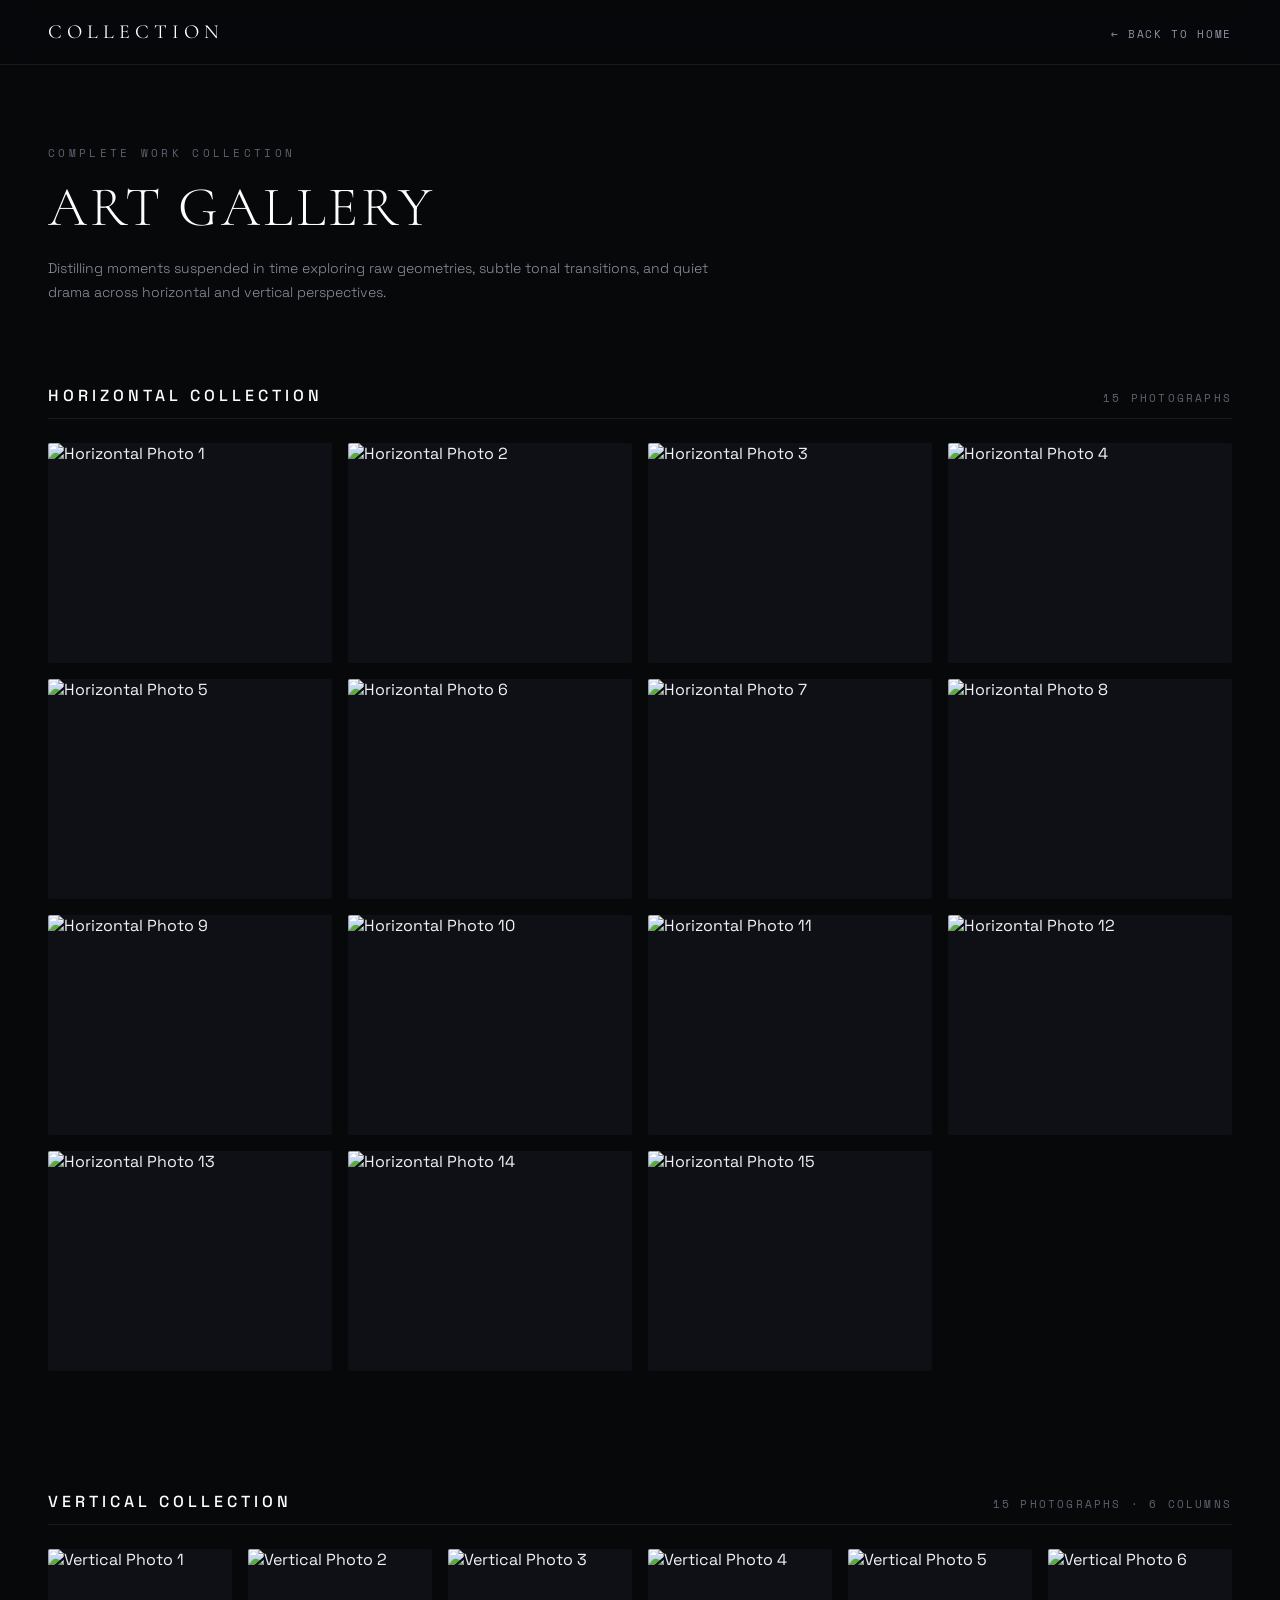
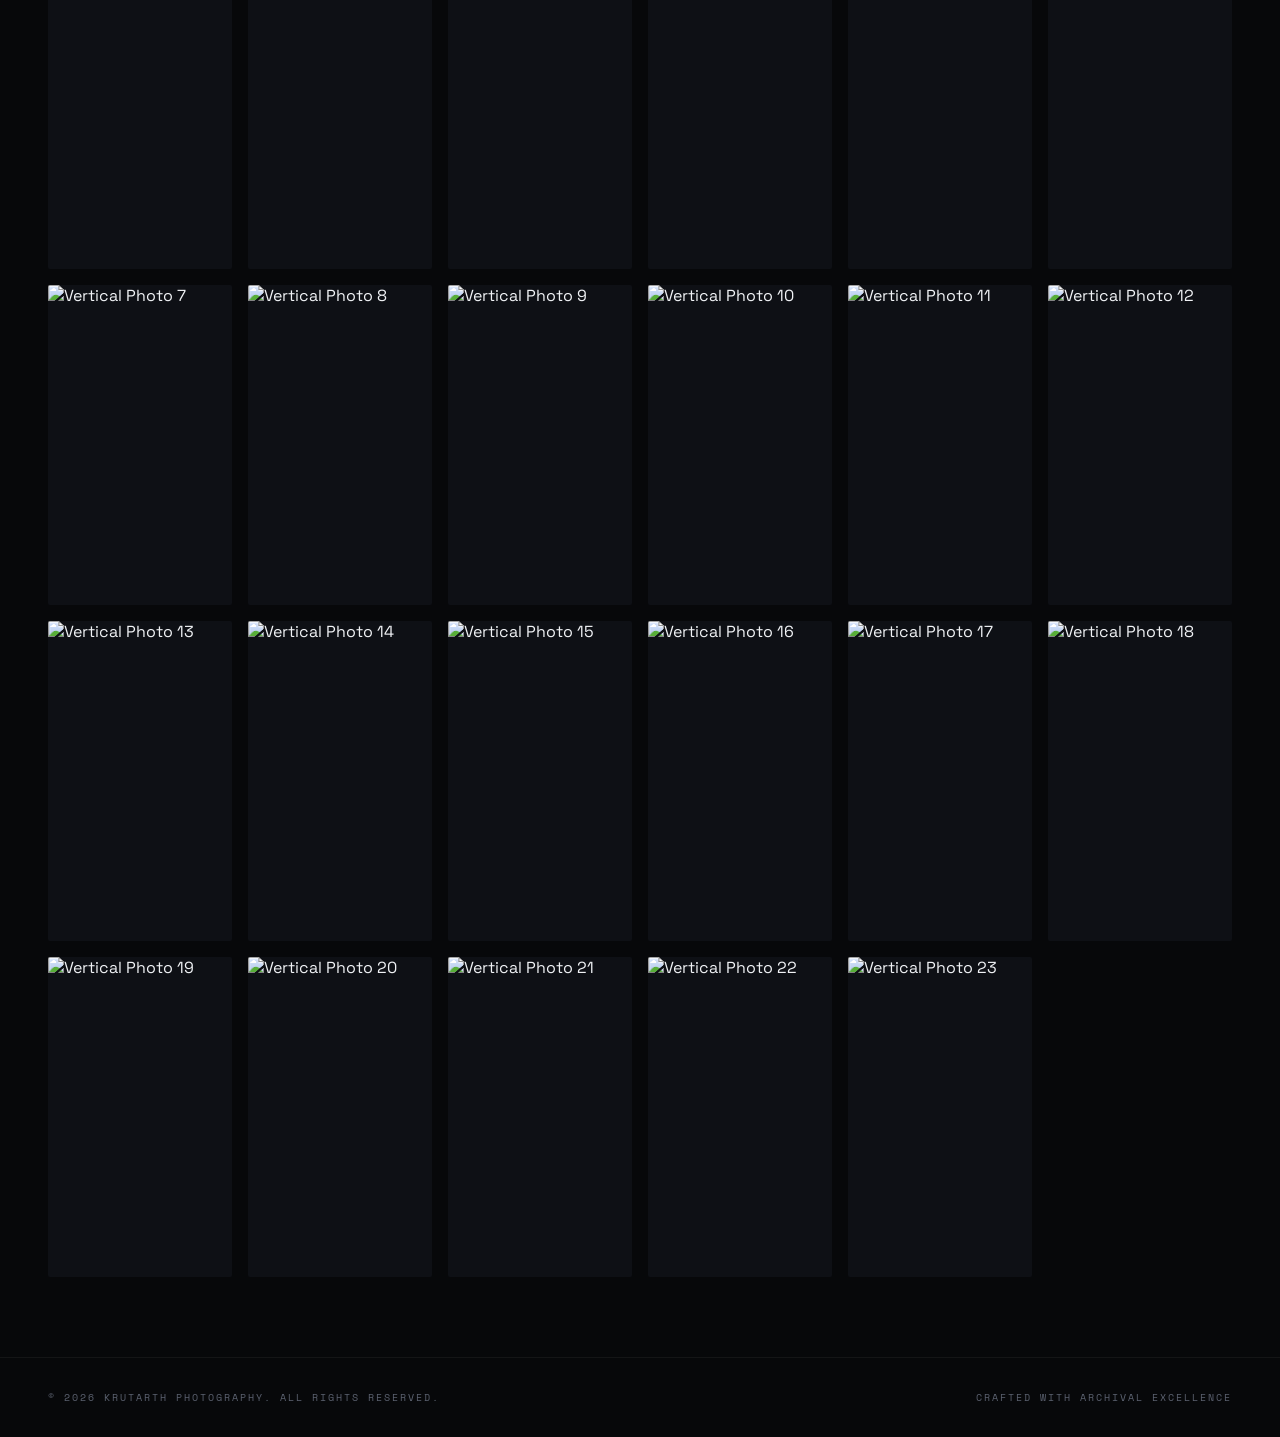
==== art-gallery.html @ e2393160 "Add files via upload" ====
<!DOCTYPE html>
<html lang="en">
<head>
  <meta charset="UTF-8" />
  <meta name="viewport" content="width=device-width, initial-scale=1.0" />
  <title>Art Gallery</title>
  <meta name="description" content="Complete fine art photography collection by Krutarth." />
  
  <!-- Google Fonts -->
  <link rel="preconnect" href="https://fonts.googleapis.com" />
  <link rel="preconnect" href="https://fonts.gstatic.com" crossorigin />
  <link href="https://fonts.googleapis.com/css2?family=Cormorant+Garamond:ital,wght@0,300;0,400;0,500;0,600;1,400;1,600&family=Space+Grotesk:wght@300;400;500;600&family=Space+Mono:wght@400;700&display=swap" rel="stylesheet" />
  
  <!-- Stylesheet -->
  <link rel="stylesheet" href="style.css" />
</head>
<body class="gallery-page-body">

  <!-- TOP NAVIGATION HEADER -->
  <header class="navbar">
    <div class="navbar-container">
      <a href="index.html" class="nav-brand">COLLECTION</a>
      <nav class="nav-links">
        <a href="index.html" class="nav-link">&larr; Back to Home</a>
      </nav>
    </div>
  </header>

  <!-- PAGE HEADER -->
  <section class="page-header">
    <div class="page-header-container">
      <span class="page-header-subtitle">COMPLETE WORK COLLECTION</span>
      <h1 class="page-header-title">ART GALLERY</h1>
      <p class="page-header-desc">
        Distilling moments suspended in time exploring raw geometries, subtle tonal transitions, and quiet drama across horizontal and vertical perspectives.
      </p>
    </div>
  </section>

  <!-- SECTION 1: HORIZONTAL COLLECTION (4 PER ROW) -->
  <section class="collection-section">
    <div class="collection-container">
      <div class="collection-header">
        <h2 class="collection-title">HORIZONTAL COLLECTION</h2>
        <span class="collection-count">15 PHOTOGRAPHS</span>
      </div>

      <div class="grid-4-col">
        <div class="gallery-item item-horizontal">
          <img src="Vertical/LrC-02659-2.jpg" alt="Horizontal Photo 1" class="gallery-img" loading="lazy" />
          <div class="gallery-item-overlay">
            <span class="gallery-caption">Misty Mountains</span>
          </div>
        </div>

        <div class="gallery-item item-horizontal">
          <img src="Vertical/DSC00197.jpg" alt="Horizontal Photo 2" class="gallery-img" loading="lazy" />
          <div class="gallery-item-overlay">
            <span class="gallery-caption">Coastal Ferry</span>
          </div>
        </div>

        <div class="gallery-item item-horizontal">
          <img src="Vertical/DSC00203.jpg" alt="Horizontal Photo 3" class="gallery-img" loading="lazy" />
          <div class="gallery-item-overlay">
            <span class="gallery-caption">Tropical Shore</span>
          </div>
        </div>

        <div class="gallery-item item-horizontal">
          <img src="Vertical/DSC00234-2.jpg" alt="Horizontal Photo 4" class="gallery-img" loading="lazy" />
          <div class="gallery-item-overlay">
            <span class="gallery-caption">Dainty Deer</span>
          </div>
        </div>

        <div class="gallery-item item-horizontal">
          <img src="Vertical/LrC-02354.jpg" alt="Horizontal Photo 5" class="gallery-img" loading="lazy" />
          <div class="gallery-item-overlay">
            <span class="gallery-caption">Coastal Breakwater</span>
          </div>
        </div>

        <div class="gallery-item item-horizontal">
          <img src="Vertical/DSC01930.jpg" alt="Horizontal Photo 6" class="gallery-img" loading="lazy" />
          <div class="gallery-item-overlay">
            <span class="gallery-caption">Pink Gerbera</span>
          </div>
        </div>

        <div class="gallery-item item-horizontal">
          <img src="Vertical/DSC02023.jpg" alt="Horizontal Photo 7" class="gallery-img" loading="lazy" />
          <div class="gallery-item-overlay">
            <span class="gallery-caption">Dragonfly</span>
          </div>
        </div>

        <div class="gallery-item item-horizontal">
          <img src="Vertical/DSC02092.jpg" alt="Horizontal Photo 8" class="gallery-img" loading="lazy" />
          <div class="gallery-item-overlay">
            <span class="gallery-caption">Shaded Pathway</span>
          </div>
        </div>

        <div class="gallery-item item-horizontal">
          <img src="Vertical/DSC00196.jpg" alt="Horizontal Photo 9" class="gallery-img" loading="lazy" />
          <div class="gallery-item-overlay">
            <span class="gallery-caption">Seaways</span>
          </div>
        </div>

        <div class="gallery-item item-horizontal">
          <img src="Vertical/DSC00303.jpg" alt="Horizontal Photo 10" class="gallery-img" loading="lazy" />
          <div class="gallery-item-overlay">
            <span class="gallery-caption">Rocky Surf</span>
          </div>
        </div>

        <div class="gallery-item item-horizontal">
          <img src="Vertical/LrC-02581 (1).jpg" alt="Horizontal Photo 11" class="gallery-img" loading="lazy" />
          <div class="gallery-item-overlay">
            <span class="gallery-caption">Knight</span>
          </div>
        </div>

        <div class="gallery-item item-horizontal">
          <img src="Vertical/Photo_3_Nature's Touch.jpg" alt="Horizontal Photo 12" class="gallery-img" loading="lazy" />
          <div class="gallery-item-overlay">
            <span class="gallery-caption">Sunset Avenue</span>
          </div>
        </div>

        <div class="gallery-item item-horizontal">
          <img src="Vertical/PXL_20260413_221331686.jpg" alt="Horizontal Photo 13" class="gallery-img" loading="lazy" />
          <div class="gallery-item-overlay">
            <span class="gallery-caption">Live Concert</span>
          </div>
        </div>

        <div class="gallery-item item-horizontal">
          <img src="Vertical/LrC-02589 (1).jpg" alt="Horizontal Photo 14" class="gallery-img" loading="lazy" />
          <div class="gallery-item-overlay">
            <span class="gallery-caption">Forest Highway</span>
          </div>
        </div>

        <div class="gallery-item item-horizontal">
          <img src="Vertical/LrC-02380.jpg" alt="Horizontal Photo 15" class="gallery-img" loading="lazy" />
          <div class="gallery-item-overlay">
            <span class="gallery-caption">Ixora Buds</span>
          </div>
        </div>
      </div>
    </div>
  </section>

  <!-- SECTION 2: VERTICAL COLLECTION (6 PER ROW) -->
  <section class="collection-section">
    <div class="collection-container">
      <div class="collection-header">
        <h2 class="collection-title">VERTICAL COLLECTION</h2>
        <span class="collection-count">15 PHOTOGRAPHS &middot; 6 COLUMNS</span>
      </div>

      <div class="grid-6-col">
        <div class="gallery-item item-vertical">
          <img src="Horizontal/DSC00245_1.jpg" alt="Vertical Photo 1" class="gallery-img" loading="lazy" />
          <div class="gallery-item-overlay">
            <span class="gallery-caption">Dusky Deer</span>
          </div>
        </div>

        <div class="gallery-item item-vertical">
          <img src="Horizontal/DSC00263.jpg" alt="Vertical Photo 2" class="gallery-img" loading="lazy" />
          <div class="gallery-item-overlay">
            <span class="gallery-caption">Tropical Canopy</span>
          </div>
        </div>

        <div class="gallery-item item-vertical">
          <img src="Horizontal/DSC00392 (1).jpg" alt="Vertical Photo 3" class="gallery-img" loading="lazy" />
          <div class="gallery-item-overlay">
            <span class="gallery-caption">Coastal Horizon</span>
          </div>
        </div>

        <div class="gallery-item item-vertical">
          <img src="Horizontal/DSC00411.jpg" alt="Vertical Photo 4" class="gallery-img" loading="lazy" />
          <div class="gallery-item-overlay">
            <span class="gallery-caption">Lighthouse</span>
          </div>
        </div>

        <div class="gallery-item item-vertical">
          <img src="Horizontal/DSC00412.jpg" alt="Vertical Photo 5" class="gallery-img" loading="lazy" />
          <div class="gallery-item-overlay">
            <span class="gallery-caption">Thatched Shelter</span>
          </div>
        </div>

        <div class="gallery-item item-vertical">
          <img src="Horizontal/DSC00944 (1).jpg" alt="Vertical Photo 6" class="gallery-img" loading="lazy" />
          <div class="gallery-item-overlay">
            <span class="gallery-caption">Golden Shoreline</span>
          </div>
        </div>

        <div class="gallery-item item-vertical">
          <img src="Horizontal/DSC00956.jpg" alt="Vertical Photo 7" class="gallery-img" loading="lazy" />
          <div class="gallery-item-overlay">
            <span class="gallery-caption">Authentic Sunset</span>
          </div>
        </div>

        <div class="gallery-item item-vertical">
          <img src="Horizontal/DSC01064.jpg" alt="Vertical Photo 8" class="gallery-img" loading="lazy" />
          <div class="gallery-item-overlay">
            <span class="gallery-caption">Natural Archway</span>
          </div>
        </div>

        <div class="gallery-item item-vertical">
          <img src="Horizontal/DSC01440.jpg" alt="Vertical Photo 9" class="gallery-img" loading="lazy" />
          <div class="gallery-item-overlay">
            <span class="gallery-caption">Historic Facade</span>
          </div>
        </div>

        <div class="gallery-item item-vertical">
          <img src="Horizontal/DSC01442.jpg" alt="Vertical Photo 10" class="gallery-img" loading="lazy" />
          <div class="gallery-item-overlay">
            <span class="gallery-caption">Brick Hallway</span>
          </div>
        </div>

        <div class="gallery-item item-vertical">
          <img src="Horizontal/DSC02104.jpg" alt="Vertical Photo 11" class="gallery-img" loading="lazy" />
          <div class="gallery-item-overlay">
            <span class="gallery-caption">Overgrown Vines</span>
          </div>
        </div>

        <div class="gallery-item item-vertical">
          <img src="Horizontal/Landscape_DSC00186.jpg" alt="Vertical Photo 12" class="gallery-img" loading="lazy" />
          <div class="gallery-item-overlay">
            <span class="gallery-caption">Tropical Island</span>
          </div>
        </div>

        <div class="gallery-item item-vertical">
          <img src="Horizontal/LrC-02607.jpg" alt="Vertical Photo 13" class="gallery-img" loading="lazy" />
          <div class="gallery-item-overlay">
            <span class="gallery-caption">Kitten</span>
          </div>
        </div>

        <div class="gallery-item item-vertical">
          <img src="Horizontal/LrC-02719.jpg" alt="Vertical Photo 14" class="gallery-img" loading="lazy" />
          <div class="gallery-item-overlay">
            <span class="gallery-caption">Tradition</span>
          </div>
        </div>

	<div class="gallery-item item-vertical">
          <img src="Horizontal/Macro_20230815_103518 (2).jpg" alt="Vertical Photo 15" class="gallery-img" loading="lazy" />
          <div class="gallery-item-overlay">
            <span class="gallery-caption">Bee on Bloom</span>
          </div>
        </div>
	
	<div class="gallery-item item-vertical">
          <img src="Horizontal/Photo_2_Abstract & Creative.jpg" alt="Vertical Photo 16" class="gallery-img" loading="lazy" />
          <div class="gallery-item-overlay">
            <span class="gallery-caption">Crane Sculpture</span>
          </div>
        </div>

	<div class="gallery-item item-vertical">
          <img src="Horizontal/Photo_2_Mobile Photos.jpg" alt="Vertical Photo 17" class="gallery-img" loading="lazy" />
          <div class="gallery-item-overlay">
            <span class="gallery-caption">Beagle Puppy</span>
          </div>
        </div>

	<div class="gallery-item item-vertical">
          <img src="Horizontal/Photo_3_Mobile Photos.jpg" alt="Vertical Photo 18" class="gallery-img" loading="lazy" />
          <div class="gallery-item-overlay">
            <span class="gallery-caption">Discus Aquarium</span>
          </div>
        </div>

	<div class="gallery-item item-vertical">
          <img src="Horizontal/Photo_4_Abstract & Creative.jpg" alt="Vertical Photo 19" class="gallery-img" loading="lazy" />
          <div class="gallery-item-overlay">
            <span class="gallery-caption">Minimalist Lamp</span>
          </div>
        </div>

	<div class="gallery-item item-vertical">
          <img src="Horizontal/Photo_4_Nature's Touch.jpg" alt="Vertical Photo 20" class="gallery-img" loading="lazy" />
          <div class="gallery-item-overlay">
            <span class="gallery-caption">Spring Foliage</span>
          </div>
        </div>

	<div class="gallery-item item-vertical">
          <img src="Horizontal/PXL_20230110_125242936.jpg" alt="Vertical Photo 21" class="gallery-img" loading="lazy" />
          <div class="gallery-item-overlay">
            <span class="gallery-caption">Canopy Silhouette</span>
          </div>
        </div>

	<div class="gallery-item item-vertical">
          <img src="Horizontal/PXL_20251217_072749648.jpg" alt="Vertical Photo 22" class="gallery-img" loading="lazy" />
          <div class="gallery-item-overlay">
            <span class="gallery-caption">Aerial Horizon</span>
          </div>
        </div>

        <div class="gallery-item item-vertical">
          <img src="Horizontal/DSC00186.jpg" alt="Vertical Photo 23" class="gallery-img" loading="lazy" />
          <div class="gallery-item-overlay">
            <span class="gallery-caption">Coastal Island</span>
          </div>
        </div>
      </div>
    </div>
  </section>

  <!-- LIGHTBOX MODAL -->
  <div class="lightbox-modal" id="lightbox">
    <button class="lightbox-close" id="lightboxClose" aria-label="Close modal">&times;</button>
    <img src="" alt="" class="lightbox-img" id="lightboxImg" />
    <div class="lightbox-caption" id="lightboxCaption"></div>
  </div>

  <!-- FOOTER -->
  <footer class="footer">
    <div class="footer-container">
      <div class="footer-copyright">
        &copy; 2026 KRUTARTH PHOTOGRAPHY. ALL RIGHTS RESERVED.
      </div>
      <div class="footer-tagline">
        CRAFTED WITH ARCHIVAL EXCELLENCE
      </div>
    </div>
  </footer>

  <script src="script.js"></script>
</body>
</html>
---- style.css ----
/* ================================================================
   KRUTARTH PHOTOGRAPHY — Portfolio Style Sheet
   Exact replication of My Portfolio_compressed.pdf design
   + Art Gallery Grid Page Styles (5-col Horizontal, 6-col Vertical)
   ================================================================ */

/* ── RESET & VARIABLES ────────────────────────────────────────── */
*, *::before, *::after {
  box-sizing: border-box;
  margin: 0;
  padding: 0;
}

:root {
  --bg-color: #07080a;
  --surface-color: #0e1015;
  --text-main: #f0f2f5;
  --text-muted: #8c92a0;
  --text-dim: #5c6270;
  --accent-white: #ffffff;
  --border-color: rgba(255, 255, 255, 0.08);

  --font-serif: 'Cormorant Garamond', Georgia, serif;
  --font-sans: 'Space Grotesk', -apple-system, BlinkMacSystemFont, sans-serif;
  --font-mono: 'Space Mono', monospace;
}

html {
  scroll-behavior: smooth;
  background-color: var(--bg-color);
  color: var(--text-main);
  font-family: var(--font-sans);
  -webkit-font-smoothing: antialiased;
  -moz-osx-font-smoothing: grayscale;
}

body {
  overflow-x: hidden;
  background-color: var(--bg-color);
}

/* ── NAVBAR ───────────────────────────────────────────────────── */
.navbar {
  position: sticky;
  top: 0;
  left: 0;
  width: 100%;
  z-index: 100;
  background-color: rgba(7, 8, 10, 0.9);
  backdrop-filter: blur(12px);
  border-bottom: 1px solid rgba(255, 255, 255, 0.08);
  padding: 20px 48px;
}

.navbar-container {
  max-width: 1440px;
  margin: 0 auto;
  display: flex;
  justify-content: space-between;
  align-items: center;
}

.nav-brand {
  font-family: var(--font-serif);
  font-size: 20px;
  letter-spacing: 0.25em;
  color: var(--accent-white);
  text-decoration: none;
  font-weight: 400;
}

.nav-link {
  font-family: var(--font-mono);
  font-size: 11px;
  letter-spacing: 0.15em;
  color: var(--text-muted);
  text-decoration: none;
  text-transform: uppercase;
  transition: color 0.2s ease;
}

.nav-link:hover {
  color: var(--accent-white);
}

/* ── PAGE HEADER ──────────────────────────────────────────────── */
.page-header {
  padding: 80px 48px 40px 48px;
  max-width: 1440px;
  margin: 0 auto;
}

.page-header-subtitle {
  display: block;
  font-family: var(--font-mono);
  font-size: 11px;
  letter-spacing: 0.3em;
  text-transform: uppercase;
  color: var(--text-dim);
  margin-bottom: 12px;
}

.page-header-title {
  font-family: var(--font-serif);
  font-size: 56px;
  font-weight: 300;
  letter-spacing: 0.05em;
  color: var(--accent-white);
  margin-bottom: 16px;
}

.page-header-desc {
  font-family: var(--font-sans);
  font-size: 14px;
  line-height: 1.7;
  color: var(--text-muted);
  max-width: 680px;
  font-weight: 300;
}

/* ── HERO SECTION ─────────────────────────────────────────────── */
.hero-section {
  position: relative;
  min-height: 100vh;
  width: 100%;
  display: flex;
  flex-direction: column;
  justify-content: space-between;
  align-items: center;
  padding: 80px 48px 40px 48px;
  background-color: var(--bg-color);
  overflow: hidden;
}

.hero-bg-container {
  position: absolute;
  top: 0;
  left: 0;
  width: 100%;
  height: 100%;
  z-index: 0;
  overflow: hidden;
}

.hero-bg-img {
  width: 100%;
  height: 100%;
  object-fit: cover;
  object-position: center 30%;
  filter: brightness(0.65) contrast(1.1);
  transform: scale(1.05);
  transition: transform 10s ease-out;
}

.hero-section:hover .hero-bg-img {
  transform: scale(1.0);
}

.hero-overlay {
  position: absolute;
  top: 0;
  left: 0;
  width: 100%;
  height: 100%;
  background: linear-gradient(
    180deg,
    rgba(7, 8, 10, 0.6) 0%,
    rgba(7, 8, 10, 0.4) 40%,
    rgba(7, 8, 10, 0.85) 85%,
    rgba(7, 8, 10, 1) 100%
  );
  z-index: 1;
}

.hero-content {
  position: relative;
  z-index: 2;
  text-align: center;
  max-width: 860px;
  margin-top: auto;
  margin-bottom: auto;
}

.hero-category {
  font-family: var(--font-sans);
  font-size: 13px;
  letter-spacing: 0.35em;
  text-transform: uppercase;
  color: #a0a6b5;
  margin-bottom: 24px;
  font-weight: 400;
  text-shadow: 0 2px 4px rgba(0, 0, 0, 0.5);
}

.hero-title {
  font-family: var(--font-serif);
  font-size: 64px;
  font-weight: 300;
  line-height: 1.15;
  color: var(--accent-white);
  letter-spacing: -0.01em;
  margin-bottom: 24px;
  text-shadow: 0 4px 12px rgba(0, 0, 0, 0.6);
}

.hero-title em {
  font-style: italic;
  font-family: var(--font-serif);
  font-weight: 400;
}

.hero-subtitle {
  font-family: var(--font-sans);
  font-size: 14px;
  line-height: 1.7;
  color: #c4c8d4;
  font-weight: 300;
  margin-bottom: 36px;
  letter-spacing: 0.02em;
  text-shadow: 0 2px 8px rgba(0, 0, 0, 0.6);
}

.hero-cta {
  display: inline-flex;
  align-items: center;
  gap: 12px;
  padding: 12px 28px;
  background-color: var(--accent-white);
  color: #07080a;
  font-family: var(--font-sans);
  font-size: 11px;
  font-weight: 500;
  letter-spacing: 0.25em;
  text-transform: uppercase;
  text-decoration: none;
  border-radius: 20px;
  transition: all 0.3s ease;
  box-shadow: 0 4px 20px rgba(0, 0, 0, 0.3);
}

.hero-cta:hover {
  background-color: #e0e2e5;
  transform: translateY(-2px);
  box-shadow: 0 6px 24px rgba(255, 255, 255, 0.2);
}

.hero-telemetry-bar {
  position: relative;
  z-index: 2;
  width: 100%;
  display: flex;
  justify-content: space-between;
  align-items: flex-end;
  font-family: var(--font-mono);
  padding-top: 40px;
  border-top: 1px solid rgba(255, 255, 255, 0.12);
}

.telemetry-left, .telemetry-right {
  display: flex;
  flex-direction: column;
  gap: 4px;
}

.telemetry-right {
  text-align: right;
}

.telemetry-label {
  font-size: 10px;
  letter-spacing: 0.2em;
  text-transform: uppercase;
  color: var(--text-dim);
}

.telemetry-val, .telemetry-author {
  font-size: 11px;
  letter-spacing: 0.15em;
  color: var(--text-muted);
  font-weight: 400;
}

/* ── GALLERY GRID (INDEX) ─────────────────────────────────────── */
.gallery-section {
  padding: 100px 48px;
  background-color: var(--bg-color);
  max-width: 1440px;
  margin: 0 auto;
}

.gallery-title {
  font-family: var(--font-sans);
  font-size: 18px;
  font-weight: 400;
  letter-spacing: 0.25em;
  text-transform: uppercase;
  color: var(--accent-white);
  margin-bottom: 40px;
}

.gallery-grid {
  display: flex;
  flex-direction: column;
  gap: 16px;
}

.gallery-grid > div {
  display: flex;
  gap: 16px;
  width: 100%;
}

.gallery-item {
  position: relative;
  overflow: hidden;
  border-radius: 2px;
  cursor: pointer;
  background-color: var(--surface-color);
}

.gallery-img {
  width: 100%;
  height: 100%;
  object-fit: cover;
  object-position: center;
  display: block;
  transition: transform 0.6s cubic-bezier(0.25, 1, 0.5, 1), filter 0.6s ease;
}

.gallery-item:hover .gallery-img {
  transform: scale(1.05);
  filter: brightness(1.08);
}

.gallery-item-overlay {
  position: absolute;
  top: 0;
  left: 0;
  width: 100%;
  height: 100%;
  background: linear-gradient(0deg, rgba(7, 8, 10, 0.85) 0%, transparent 60%);
  opacity: 0;
  transition: opacity 0.3s ease;
  display: flex;
  align-items: flex-end;
  padding: 20px;
}

.gallery-item:hover .gallery-item-overlay {
  opacity: 1;
}

.gallery-caption {
  font-family: var(--font-sans);
  font-size: 12px;
  letter-spacing: 0.15em;
  color: var(--accent-white);
  text-transform: uppercase;
  font-weight: 400;
  transform: translateY(10px);
  transition: transform 0.3s ease;
}

.gallery-item:hover .gallery-caption {
  transform: translateY(0);
}

.item-wide {
  flex: 0 0 63%;
  height: 480px;
}

.item-narrow {
  flex: 0 0 calc(37% - 16px);
  height: 480px;
}

.item-third {
  flex: 1;
  height: 460px;
}

.item-full {
  width: 100%;
  height: 580px;
}

/* ── ART GALLERY PAGE COLLECTIONS (5-COL & 6-COL) ─────────────── */
.collection-section {
  padding: 40px 48px 80px 48px;
  max-width: 1440px;
  margin: 0 auto;
}

.collection-header {
  display: flex;
  justify-content: space-between;
  align-items: flex-end;
  margin-bottom: 24px;
  padding-bottom: 12px;
  border-bottom: 1px solid rgba(255, 255, 255, 0.08);
}

.collection-title {
  font-family: var(--font-sans);
  font-size: 16px;
  letter-spacing: 0.25em;
  text-transform: uppercase;
  color: var(--accent-white);
  font-weight: 500;
}

.collection-count {
  font-family: var(--font-mono);
  font-size: 11px;
  letter-spacing: 0.2em;
  color: var(--text-dim);
}

/* 4 Columns for Horizontal Folder */
.grid-4-col {
  display: grid;
  grid-template-columns: repeat(4, 1fr);
  gap: 16px;
}

.item-horizontal {
  height: 220px;
}

/* 6 Columns for Vertical Folder */
.grid-6-col {
  display: grid;
  grid-template-columns: repeat(6, 1fr);
  gap: 16px;
}

.item-vertical {
  height: 320px;
}

/* ── THE PHILOSOPHY SECTION ───────────────────────────────────── */
.philosophy-section {
  padding: 120px 48px;
  background-color: var(--bg-color);
  max-width: 1440px;
  margin: 0 auto;
}

.philosophy-grid {
  display: flex;
  align-items: center;
  gap: 64px;
}

.philosophy-image-container {
  width: 380px;
  height: 520px;
  flex-shrink: 0;
  overflow: hidden;
  border-radius: 2px;
}

.philosophy-img {
  width: 100%;
  height: 100%;
  object-fit: cover;
  object-position: center;
  display: block;
  transition: transform 0.6s ease;
}

.philosophy-image-container:hover .philosophy-img {
  transform: scale(1.03);
}

.philosophy-content {
  flex: 1;
}

.philosophy-label {
  display: block;
  font-family: var(--font-mono);
  font-size: 10px;
  letter-spacing: 0.35em;
  text-transform: uppercase;
  color: var(--text-dim);
  margin-bottom: 24px;
}

.philosophy-quote {
  font-family: var(--font-serif);
  font-size: 32px;
  font-weight: 300;
  line-height: 1.35;
  color: var(--accent-white);
  margin-bottom: 32px;
  letter-spacing: -0.01em;
}

.philosophy-paragraph {
  font-family: var(--font-sans);
  font-size: 14px;
  line-height: 1.8;
  color: var(--text-muted);
  font-weight: 300;
  margin-bottom: 20px;
  letter-spacing: 0.01em;
}

.philosophy-paragraph:last-child {
  margin-bottom: 0;
}

/* ── ABOUT ME & NEWSLETTER SECTION ────────────────────────────── */
.about-section {
  padding: 80px 48px 100px 48px;
  background-color: var(--bg-color);
  max-width: 1440px;
  margin: 0 auto;
}

.about-container {
  display: flex;
  justify-content: space-between;
  align-items: flex-end;
  gap: 40px;
}

.about-title {
  font-family: var(--font-sans);
  font-size: 13px;
  letter-spacing: 0.3em;
  text-transform: uppercase;
  color: var(--accent-white);
  margin-bottom: 16px;
  font-weight: 500;
}

.about-description {
  font-family: var(--font-sans);
  font-size: 14px;
  line-height: 1.7;
  color: var(--text-muted);
  font-weight: 300;
}

.about-subscribe {
  flex-shrink: 0;
}

.subscribe-form {
  display: flex;
  align-items: center;
  background-color: #0e1015;
  border: 1px solid rgba(255, 255, 255, 0.12);
  border-radius: 4px;
  overflow: hidden;
  width: 320px;
  transition: border-color 0.3s ease;
}

.subscribe-form:focus-within {
  border-color: rgba(255, 255, 255, 0.4);
}

.subscribe-input {
  background: transparent;
  border: none;
  padding: 12px 16px;
  font-family: var(--font-sans);
  font-size: 13px;
  color: var(--text-main);
  width: 100%;
  outline: none;
}

.subscribe-input::placeholder {
  color: var(--text-dim);
}

.subscribe-button {
  background-color: var(--accent-white);
  color: #07080a;
  border: none;
  padding: 12px 20px;
  font-family: var(--font-sans);
  font-size: 11px;
  font-weight: 600;
  letter-spacing: 0.25em;
  text-transform: uppercase;
  cursor: pointer;
  transition: background-color 0.2s ease;
}

.subscribe-button:hover {
  background-color: #e0e2e5;
}

/* ── LIGHTBOX MODAL ───────────────────────────────────────────── */
.lightbox-modal {
  position: fixed;
  top: 0;
  left: 0;
  width: 100%;
  height: 100%;
  background-color: rgba(5, 6, 8, 0.95);
  backdrop-filter: blur(8px);
  z-index: 1000;
  display: flex;
  flex-direction: column;
  align-items: center;
  justify-content: center;
  opacity: 0;
  pointer-events: none;
  transition: opacity 0.3s ease;
  padding: 40px;
}

.lightbox-modal.active {
  opacity: 1;
  pointer-events: auto;
}

.lightbox-img {
  max-width: 90vw;
  max-height: 80vh;
  object-fit: contain;
  border-radius: 2px;
  box-shadow: 0 20px 50px rgba(0, 0, 0, 0.8);
  transform: scale(0.95);
  transition: transform 0.3s cubic-bezier(0.25, 1, 0.5, 1);
}

.lightbox-modal.active .lightbox-img {
  transform: scale(1);
}

.lightbox-caption {
  font-family: var(--font-mono);
  font-size: 12px;
  letter-spacing: 0.2em;
  color: var(--text-muted);
  margin-top: 20px;
  text-transform: uppercase;
}

.lightbox-close {
  position: absolute;
  top: 24px;
  right: 32px;
  background: none;
  border: none;
  color: var(--accent-white);
  font-size: 36px;
  cursor: pointer;
  line-height: 1;
  opacity: 0.7;
  transition: opacity 0.2s ease;
}

.lightbox-close:hover {
  opacity: 1;
}

/* ── FOOTER ───────────────────────────────────────────────────── */
.footer {
  padding: 32px 48px;
  background-color: var(--bg-color);
  border-top: 1px solid rgba(255, 255, 255, 0.05);
}

.footer-container {
  max-width: 1440px;
  margin: 0 auto;
  display: flex;
  justify-content: space-between;
  align-items: center;
  font-family: var(--font-mono);
  font-size: 10px;
  letter-spacing: 0.2em;
  color: var(--text-dim);
}

/* ── RESPONSIVE STYLES ────────────────────────────────────────── */
@media (max-width: 1200px) {
  .grid-5-col {
    grid-template-columns: repeat(3, 1fr);
  }

  .grid-6-col {
    grid-template-columns: repeat(4, 1fr);
  }
}

@media (max-width: 900px) {
  .grid-5-col {
    grid-template-columns: repeat(2, 1fr);
  }

  .grid-6-col {
    grid-template-columns: repeat(3, 1fr);
  }
}

@media (max-width: 768px) {
  .navbar, .page-header, .collection-section, .hero-section, .gallery-section, .philosophy-section, .about-section, .footer {
    padding-left: 24px;
    padding-right: 24px;
  }

  .page-header-title {
    font-size: 38px;
  }

  .hero-title {
    font-size: 36px;
  }

  .gallery-grid > div {
    flex-direction: column;
  }

  .item-wide, .item-narrow, .item-third, .item-full {
    flex: 1 1 100%;
    height: 340px;
  }

  .grid-5-col, .grid-6-col {
    grid-template-columns: repeat(2, 1fr);
  }

  .footer-container {
    flex-direction: column;
    gap: 12px;
    align-items: flex-start;
  }
}

@media (max-width: 480px) {
  .grid-5-col, .grid-6-col {
    grid-template-columns: 1fr;
  }

  .item-horizontal, .item-vertical {
    height: 280px;
  }
}
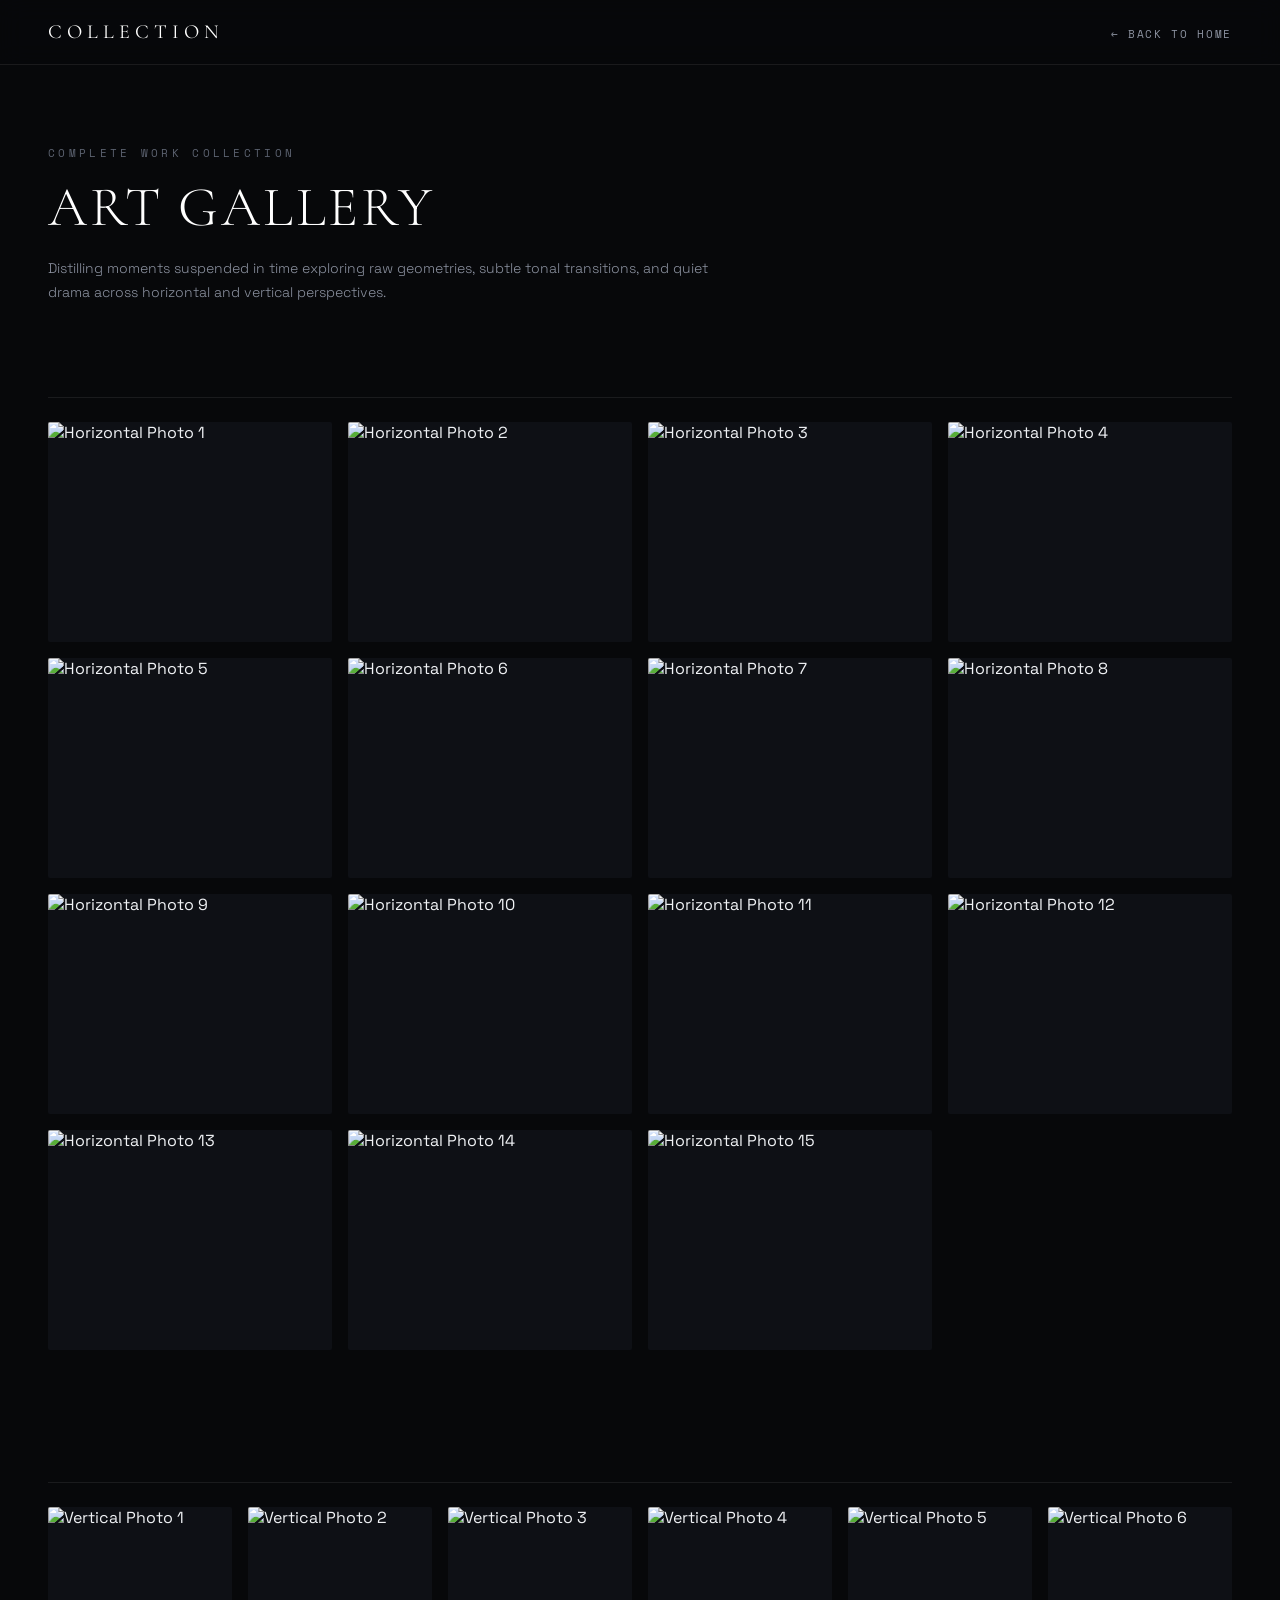
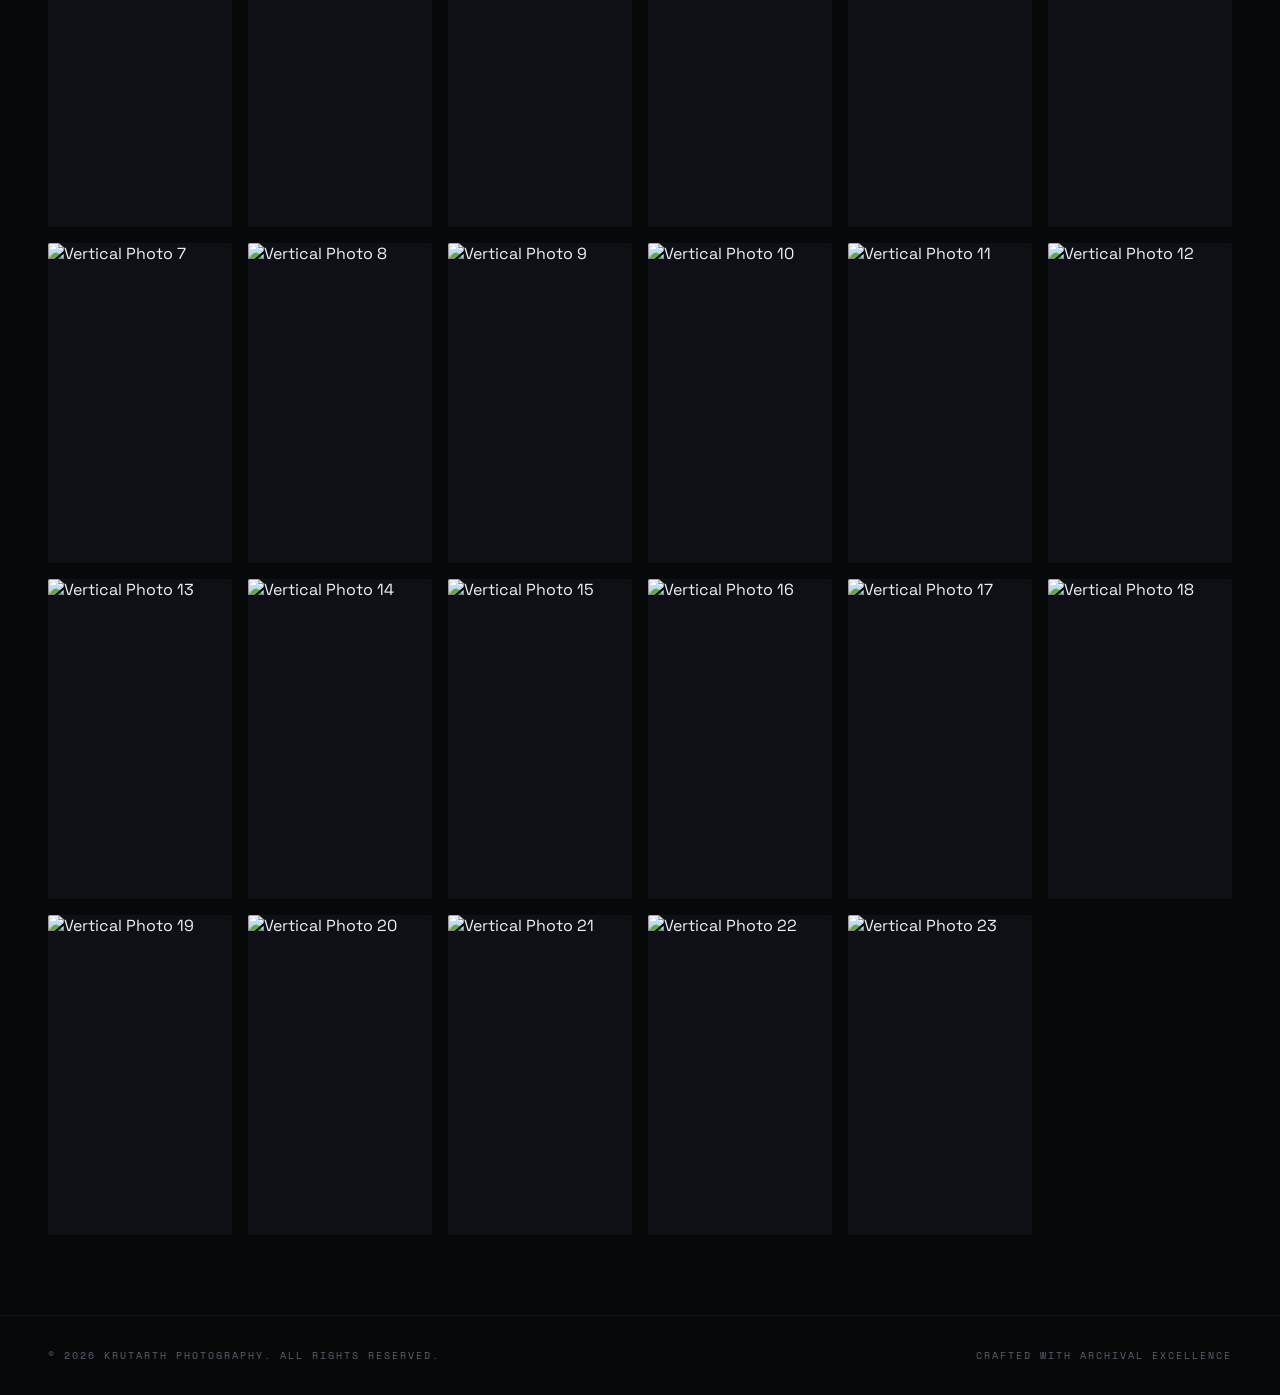
==== commit 71cd6913: "art-gallery.html" ====
--- a/art-gallery.html
+++ b/art-gallery.html
@@ -41,8 +41,8 @@
   <section class="collection-section">
     <div class="collection-container">
       <div class="collection-header">
-        <h2 class="collection-title">HORIZONTAL COLLECTION</h2>
-        <span class="collection-count">15 PHOTOGRAPHS</span>
+        <!-- h2 class="collection-title">HORIZONTAL COLLECTION</h2 -->
+        <!-- span class="collection-count">15 PHOTOGRAPHS</span -->
       </div>
 
       <div class="grid-4-col">
@@ -158,8 +158,8 @@
   <section class="collection-section">
     <div class="collection-container">
       <div class="collection-header">
-        <h2 class="collection-title">VERTICAL COLLECTION</h2>
-        <span class="collection-count">15 PHOTOGRAPHS &middot; 6 COLUMNS</span>
+        <!-- h2 class="collection-title">VERTICAL COLLECTION</h2 -->
+        <!-- span class="collection-count">15 PHOTOGRAPHS &middot; 6 COLUMNS</span -->
       </div>
 
       <div class="grid-6-col">
